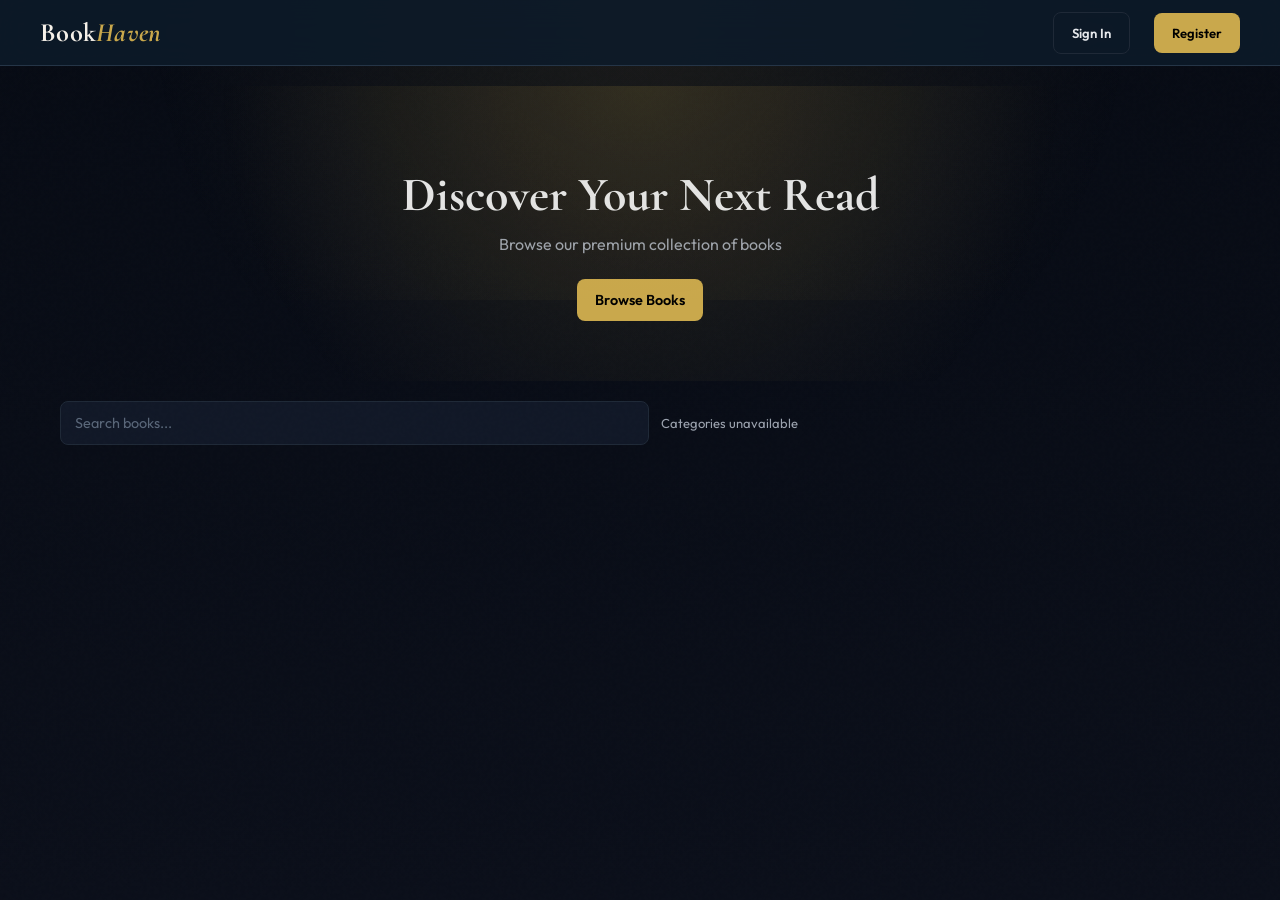
==== src/main/resources/static/index.html @ 8d001c1b "Initial commit: BookHaven full-stack bookstore application with authentication, catalog, cart, order" ====
<!DOCTYPE html>
  <html lang="en">
  <head>
    <meta charset="UTF-8" />
    <meta name="viewport" content="width=device-width, initial-scale=1.0" />
    <title>BookHaven — Catalog</title>
    <link rel="stylesheet" href="css/style.css" />
    <link rel="icon" href="data:,">
    <style>
      :root{
        --bg:#0b0f1a;
        --card:#111827;
        --card-2:#0f172a;
        --border:#1f2937;
        --gold:#c9a84c;
        --text:#e5e7eb;
        --muted:#9ca3af;
      }

      body{
        background:linear-gradient(180deg,#070b14 0%, #0b0f1a 100%);
      }

      #main-nav{margin-bottom:20px}

      /* HERO */
      .hero{
        position:relative;
        padding:80px 20px 60px;
        text-align:center;
        background:radial-gradient(circle at 50% 0%, rgba(201,168,76,.15), transparent 60%);
      }

      .hero h1{
        font-size:48px;
        font-weight:800;
        color:var(--text);
        margin-bottom:10px;
      }

      .hero p{
        color:var(--muted);
        margin-bottom:25px;
      }

      .hero-actions{
        display:flex;
        justify-content:center;
        gap:12px;
        flex-wrap:wrap;
      }

      /* FILTER BAR */
      .filter-bar{
        max-width:1200px;
        margin:0 auto;
        padding:20px;
        display:flex;
        gap:12px;
        flex-wrap:wrap;
      }

      #search-input{
        width:100%;
      }

      .cat-checkboxes{
        width:100%;
      }

      .search-bar{
        flex:1;
        padding:12px 14px;
        background:var(--card);
        border:1px solid var(--border);
        color:var(--text);
        border-radius:8px;
      }

      select{
        padding:12px 14px;
        background:var(--card);
        border:1px solid var(--border);
        color:var(--text);
        border-radius:8px;
      }

      /* GRID */
      .book-grid{
        max-width:1200px;
        margin:0 auto;
        padding:10px 20px 60px;
        display:grid;
        grid-template-columns:repeat(auto-fill,minmax(220px,1fr));
        gap:20px;
      }

      .book-card{
        background:linear-gradient(180deg,var(--card),var(--card-2));
        border:1px solid var(--border);
        border-radius:14px;
        overflow:hidden;
        transition:.2s ease;
        cursor:pointer;
      }

      .book-card:hover{
        transform:translateY(-6px);
        box-shadow:0 10px 30px rgba(0,0,0,.4);
        border-color:rgba(201,168,76,.4);
      }

      .book-cover{
        width:100%;
        height:280px;
        object-fit:cover;
        background:#020617;
      }

      .book-info{
        padding:14px;
      }

      .book-cat-tag{
        font-size:11px;
        color:var(--gold);
        margin-bottom:6px;
        text-transform:uppercase;
        letter-spacing:.08em;
      }

      .book-title{
        font-size:15px;
        font-weight:700;
        color:var(--text);
        margin-bottom:3px;
      }

      .book-author{
        font-size:13px;
        color:var(--muted);
        margin-bottom:8px;
      }

      .book-price{
        font-size:15px;
        color:var(--gold);
        font-weight:700;
      }

      /* RESULTS */
      #results-count{
        max-width:1200px;
        margin:0 auto;
        padding:0 20px 10px;
        color:var(--muted);
      }

      /* PAGINATION */
      #pagination{
        display:flex;
        justify-content:center;
        gap:8px;
        padding-bottom:50px;
      }

      #pagination button{
        background:var(--card);
        border:1px solid var(--border);
        color:var(--text);
        padding:8px 12px;
        border-radius:6px;
        cursor:pointer;
      }

      #pagination button:hover{
        border-color:var(--gold);
      }

      /* MODAL */
      .modal-overlay{
        position:fixed;
        inset:0;
        background:rgba(0,0,0,.75);
        display:none;
        align-items:center;
        justify-content:center;
        z-index:999;
      }

      .modal-overlay.open{
        display:flex;
      }

      .modal{
        background:var(--card);
        border-radius:14px;
        border:1px solid var(--border);
        width:720px;
        max-width:95%;
        overflow:hidden;
      }

      .book-modal-inner{
        display:flex;
      }

      .book-modal-cover img{
        width:260px;
        height:360px;
        object-fit:cover;
      }

      .book-modal-body{
        padding:20px;
        flex:1;
        display:flex;
        flex-direction:column;
      }

      .book-modal-actions{
        margin-top:auto;
        display:flex;
        gap:10px;
        align-items:center;
      }

      .book-modal-stock{
        color:var(--gold);
        font-weight:600;
        margin-top:8px;
      }

      .book-modal-title{
        font-size:22px;
        font-weight:700;
        color:var(--text);
      }

      .book-modal-author{
        color:var(--muted);
        margin-bottom:10px;
      }

      .book-modal-desc{
        color:var(--text);
        margin:10px 0;
      }

      .book-modal-price{
        font-size:22px;
        color:var(--gold);
        font-weight:700;
      }

      .qty-stepper{
        display:inline-flex;
        align-items:center;
        border:1px solid var(--border);
        border-radius:8px;
        overflow:hidden;
        margin:12px 0;
      }

      .qty-stepper button{
        width:40px;
        height:40px;
        border:none;
        background:var(--card);
        color:var(--text);
        font-size:18px;
        cursor:pointer;
      }

      .qty-stepper button:hover{
        background:rgba(201,168,76,.15);
      }

      .qty-stepper span{
        width:50px;
        text-align:center;
        font-weight:600;
        color:var(--text);
      }

      .btn{
        padding:12px 18px;
        border-radius:8px;
        text-decoration:none;
        font-weight:600;
      }

      .btn-primary{
        background:var(--gold);
        color:black;
      }

      .btn-secondary{
        border:1px solid var(--border);
        color:var(--text);
      }

      .cat-checkboxes{
        display:flex;
        flex-wrap:wrap;
        gap:8px;
        align-items:center;
        flex: 1;
      }

      .cat-checkbox{
        display:flex;
        align-items:center;
        gap:6px;
        background:var(--card);
        border:1px solid var(--border);
        padding:8px 10px;
        border-radius:8px;
        cursor:pointer;
        color:var(--text);
        font-size:13px;
      }

      .cat-checkbox input{
        accent-color:var(--gold);
        cursor:pointer;
      }

      .cat-checkbox:hover{
        border-color:var(--gold);
      }
    </style>
  </head>

  <body>

  <nav class="nav" id="main-nav"></nav>
  <div id="toast-container"></div>

  <!-- MODAL -->
  <div class="modal-overlay" id="book-modal-overlay">
    <div class="modal">
      <div class="book-modal-inner" id="book-modal-inner"></div>
    </div>
  </div>

  <section class="hero">
    <h1>Discover Your Next Read</h1>
    <p>Browse our premium collection of books</p>

    <div class="hero-actions">
      <button class="btn btn-primary"
              onclick="document.querySelector('.filter-bar').scrollIntoView({behavior:'smooth'})">
        Browse Books
      </button>

<!--      <a id="create-account-btn" class="btn btn-secondary" href="login.html">-->
<!--        Create Account-->
<!--      </a>-->
    </div>
  </section>

  <div class="filter-bar">
    <input id="search-input" class="search-bar"
           placeholder="Search books..."
           oninput="onSearch()" />

    <div id="cat-checkboxes" class="cat-checkboxes"></div>
  </div>

  <div id="results-count"></div>
  <div class="book-grid" id="book-grid"></div>
  <div id="pagination"></div>

  <script src="js/api.js"></script>

  <script>
    let page = 0
    let totalPages = 0
    let totalElements = 0
    let q = ''
    let catIds = []

    let modalQty = 1
    let currentBook = null

    document.addEventListener('DOMContentLoaded', () => {

      // 👑 admin should not stay in catalog
      if (Auth.isLoggedIn() && Auth.isAdmin()) {
        window.location.href = "admin.html"
        return
      }

      renderNav('catalog')

      // hide create account if logged in
      if (Auth.isLoggedIn()) {
        const btn = document.getElementById("create-account-btn")
        if (btn) btn.style.display = "none"
      }

      loadCategories()
      loadBooks()
    })

    function onSearch(){
      page=0
      q=document.getElementById("search-input").value
      loadBooks()
    }

    async function loadBooks(){
      let url=`/api/books?page=${page}&size=16`
      if(q) url+=`&q=${encodeURIComponent(q)}`
      if(catIds.length){
        catIds.forEach(id=>{
          url+=`&categoryId=${id}`
        })
      }

      const data=await apiFetch(url) || {}

      const books=data.content||[]
      totalPages=data.totalPages||0
      totalElements=data.totalElements||0

      renderGrid(books)
      renderPager()

      document.getElementById("results-count").textContent=
              totalElements+" books found"
    }

    // ── ADMIN CATEGORIES (for dropdowns) ──
    async function loadCategories(){
      const wrap = document.getElementById("cat-checkboxes")

      try{
        const data = await apiFetch("/api/categories?page=0&size=100")

        const cats = Array.isArray(data)
                ? data
                : (data?.content || [])

        renderCategoryCheckboxes(cats)

      }catch(e){

        /* fallback — load ALL books then extract categories */
        try{
          const data = await apiFetch("/api/books?page=0&size=100")

          const map = new Map()

          ;(data.content || []).forEach(b=>{
            if(b.categories){
              b.categories.forEach(c=>{
                map.set(c.id, c)
              })
            }
          })

          const cats = [...map.values()]

          if(cats.length){
            renderCategoryCheckboxes(cats)
          }else{
            wrap.innerHTML = `
          <div style="color:var(--muted);font-size:13px">
            No categories available
          </div>
        `
          }

        }catch(err){
          wrap.innerHTML = `
        <div style="color:var(--muted);font-size:13px">
          Categories unavailable
        </div>
      `
        }
      }
    }

    function renderCategoryCheckboxes(cats){
      const wrap = document.getElementById("cat-checkboxes")

      wrap.innerHTML = `
<label class="cat-checkbox">
  <input type="checkbox" value="" onchange="clearCats()">
  All
</label>
` + cats.map(c=>`
<label class="cat-checkbox">
  <input type="checkbox"
         value="${c.id}"
         onchange="onCatChange()">
  ${c.name}
</label>
`).join("")
    }

    function clearCats(){
      document
              .querySelectorAll("#cat-checkboxes input:not([value=''])")
              .forEach(cb=>cb.checked=false)

      catIds=[]
      loadBooks()
    }

    function onCatChange(){
      page = 0

      catIds = [...document.querySelectorAll(
              "#cat-checkboxes input:checked"
      )]
              .map(cb => cb.value)
              .filter(v => v !== "")   // ← ignore "All"

      loadBooks()
    }

    function renderGrid(books){
      const grid=document.getElementById("book-grid")

      grid.innerHTML=books.map(book=>{

        const cats=(book.categories||[])
                .map(c=>c.name)
                .join(", ")

        const cover=book.coverUrl
                ? `<img class="book-cover" src="${book.coverUrl}" alt="${book.title}">`
                : `<div class="book-cover"></div>`

        return `
  <div class="book-card" onclick="openBook(${book.id})">
  ${cover}
  <div class="book-info">
  <div class="book-cat-tag">${cats}</div>
  <div class="book-title">${book.title}</div>
  <div class="book-author">${book.author}</div>
  <div class="book-price">${formatPrice(book.price)}</div>
  </div>
  </div>
  `
      }).join("")
    }

    async function openBook(id){
      modalQty = 1

      const overlay = document.getElementById("book-modal-overlay")
      const inner = document.getElementById("book-modal-inner")

      overlay.classList.add("open")
      document.body.style.overflow = "hidden"

      const b = await apiFetch(`/api/books/${id}`)
      currentBook = b

      inner.innerHTML = `
      <div class="book-modal-cover">
        <img src="${b.coverUrl}" alt="${b.title}">
      </div>

      <div class="book-modal-body">
        <div class="book-modal-title">${b.title}</div>
        <div class="book-modal-author">${b.author}</div>

        <div class="book-modal-desc">
          ${b.description || ""}
        </div>

        <div class="book-modal-price">
          ${formatPrice(b.price)}
        </div>

       <!-- <div class="book-modal-stock">
          📦 Only ${b.stock ?? 0} items left
        </div> -->

        <div class="book-modal-actions">
          <div class="qty-stepper">
            <button onclick="changeQty(-1)">−</button>
            <span id="modal-qty">1</span>
            <button onclick="changeQty(1)">+</button>
          </div>

          <button class="btn btn-primary" onclick="addToCart()">
            Add to Cart
          </button>

          <button class="btn btn-secondary" onclick="closeBookModal()">
            Close
          </button>
        </div>
      </div>
    `
    }

    function changeQty(n){
      modalQty=Math.max(1,modalQty+n)
      document.getElementById("modal-qty").textContent=modalQty
    }

    function closeBookModal(){
      document.getElementById("book-modal-overlay").classList.remove("open")
      document.body.style.overflow=""
    }

    async function addToCart(){
      if(!Auth.isLoggedIn()){
        window.location="login.html"
        return
      }

      await apiPost("/api/cart/items",{
        bookId:currentBook.id,
        quantity:modalQty
      })

      loadCartBadge()   // ← ADD THIS LINE

      toast("Added to cart","success")
      closeBookModal()
    }

    function renderPager(){
      const el=document.getElementById("pagination")

      if(totalPages<=1){
        el.innerHTML=""
        return
      }

      let html=""

      for(let i=0;i<totalPages;i++){
        html+=`
  <button onclick="goPage(${i})">
  ${i+1}
  </button>
  `
      }

      el.innerHTML=html
    }

    function goPage(p){
      page=p
      loadBooks()
    }
  </script>

  </body>
  </html>
---- src/main/resources/static/css/style.css ----
@import url('https://fonts.googleapis.com/css2?family=Cormorant+Garamond:ital,wght@0,400;0,600;0,700;1,400;1,600&family=Outfit:wght@300;400;500;600&display=swap');

/* ═══════════════════════════════════════════════════
   BOOKHAVEN — SHARED STYLESHEET
   Aesthetic: Refined Literary Dark — deep navy, aged
   gold, ivory paper. Like a great private library.
═══════════════════════════════════════════════════ */

:root {
  --navy:       #0d1b2a;
  --navy-mid:   #162234;
  --navy-card:  #1a2a3a;
  --navy-border:#253547;
  --gold:       #c9a84c;
  --gold-light: #e8c97a;
  --gold-pale:  rgba(201,168,76,0.12);
  --ivory:      #f5f0e8;
  --ivory-dim:  #d8cfba;
  --rust:       #c0392b;
  --sage:       #2e7d5e;
  --text:       #e8e0d0;
  --text-muted: #8a9bb0;
  --white:      #ffffff;

  --shadow-sm:  0 2px 12px rgba(0,0,0,0.3);
  --shadow-md:  0 6px 30px rgba(0,0,0,0.45);
  --shadow-lg:  0 16px 60px rgba(0,0,0,0.6);
  --r:          6px;
  --r-lg:       10px;

  --nav-h: 66px;
}

:root {
  --font-sans: 'Outfit', sans-serif;
  --font-serif: 'Cormorant Garamond', serif;
}

html, body {
  font-family: var(--font-sans);
}

/* everything inherits */
* {
  font-family: inherit;
}

h1, h2, h3, h4, h5, h6,
.page-header-title,
.nav-brand,
.modal-title,
.empty-state h3,
.stat-value,
.font-serif {
  font-family: var(--font-serif);
}

button,
input,
select,
textarea,
.nav-link,
.sidebar-link,
.btn,
.form-input,
.search-bar {
  font-family: var(--font-sans);
}

*, *::before, *::after { box-sizing: border-box; margin: 0; padding: 0; }
html { font-size: 16px; scroll-behavior: smooth; }

body {
  font-family: 'Outfit', sans-serif;
  background: var(--navy);
  color: var(--text);
  min-height: 100vh;
  background-image:
    radial-gradient(ellipse 80% 50% at 10% 0%,   rgba(201,168,76,0.07) 0%, transparent 60%),
    radial-gradient(ellipse 60% 40% at 90% 100%,  rgba(13,27,42,0.8)   0%, transparent 70%);
}

/* Subtle grain overlay */
body::before {
  content: '';
  position: fixed; inset: 0; z-index: 0; pointer-events: none;
  background-image: url("data:image/svg+xml,%3Csvg viewBox='0 0 256 256' xmlns='http://www.w3.org/2000/svg'%3E%3Cfilter id='noise'%3E%3CfeTurbulence type='fractalNoise' baseFrequency='0.9' numOctaves='4' stitchTiles='stitch'/%3E%3C/filter%3E%3Crect width='100%25' height='100%25' filter='url(%23noise)' opacity='0.03'/%3E%3C/svg%3E");
  opacity: 0.4;
}

/* ═══════ NAV ═══════ */
.nav {
  position: sticky; top: 0; z-index: 200;
  height: var(--nav-h);
  background: rgba(13,27,42,0.88);
  backdrop-filter: blur(16px);
  border-bottom: 1px solid var(--navy-border);
  display: flex; align-items: center; justify-content: space-between;
  padding: 0 2.5rem;
  gap: 1.5rem;
}
.nav-brand {
  font-family: 'Cormorant Garamond', serif;
  font-size: 1.65rem; font-weight: 700;
  color: var(--ivory); text-decoration: none;
  letter-spacing: 0.01em; white-space: nowrap;
}
.nav-brand span { color: var(--gold); font-style: italic; }

/*.nav-links {
  display: flex; align-items: center; gap: 0.25rem;
  flex: 1; justify-content: center;
}*/

.nav-link {
  font-size: 0.88rem; font-weight: 500; color: var(--text-muted);
  text-decoration: none; padding: 0.45rem 0.9rem;
  border-radius: var(--r);
  transition: color 0.15s, background 0.15s;
  background: none; border: none; cursor: pointer;
  font-family: 'Outfit', sans-serif;
}
.nav-link:hover { color: var(--text); background: rgba(255,255,255,0.05); }
.nav-link.active { color: var(--gold); }

.nav-right{
  display:flex;
  align-items:center;
  gap:24px;
}

.nav-user {
  font-size: 0.82rem; color: var(--text-muted);
  background: rgba(255,255,255,0.05);
  border: 1px solid var(--navy-border);
  border-radius: 999px; padding: 0.3rem 0.9rem;
}
.btn-nav-signout {
  font-size: 0.82rem; font-weight: 500; color: var(--text-muted);
  background: none; border: none; cursor: pointer;
  font-family: 'Outfit', sans-serif;
  padding: 0.35rem 0.7rem; border-radius: var(--r);
  transition: color 0.15s;
}
.btn-nav-signout:hover { color: var(--rust); }

/* ── Account dropdown ── */
.nav-dropdown { position: relative; }
.nav-dropdown-toggle {
  display: flex; align-items: center; gap: 0.35rem;
}
.nav-dropdown-caret {
  font-size: 0.7rem; transition: transform 0.2s;
}
.nav-dropdown-menu.open ~ .nav-dropdown-toggle .nav-dropdown-caret,
.nav-dropdown-menu.open + * .nav-dropdown-caret { transform: rotate(180deg); }
.nav-dropdown-menu {
  display: none;
  position: absolute; right: 0; top: calc(100% + 0.5rem);
  min-width: 180px;
  background: var(--navy-card);
  border: 1px solid var(--navy-border);
  border-radius: var(--r-lg);
  box-shadow: 0 8px 24px rgba(0,0,0,0.4);
  padding: 0.4rem 0;
  z-index: 300;
  animation: dropIn 0.15s ease;
}
.nav-dropdown-menu.open { display: block; }
@keyframes dropIn {
  from { opacity: 0; transform: translateY(-6px); }
  to   { opacity: 1; transform: translateY(0); }
}
.nav-dropdown-user {
  font-size: 0.82rem; color: var(--text-muted);
  padding: 0.55rem 1rem 0.4rem;
  white-space: nowrap; overflow: hidden; text-overflow: ellipsis;
}
.nav-dropdown-divider {
  height: 1px; background: var(--navy-border); margin: 0.3rem 0;
}
.nav-dropdown-item {
  display: block; width: 100%;
  text-align: left; background: none; border: none;
  font-family: 'Outfit', sans-serif; font-size: 0.87rem;
  color: var(--text); padding: 0.5rem 1rem;
  cursor: pointer; transition: background 0.12s, color 0.12s;
}
.nav-dropdown-item:hover { background: rgba(255,255,255,0.06); }
.nav-dropdown-signout { color: var(--text-muted); }
.nav-dropdown-signout:hover { color: var(--rust); background: rgba(188,71,52,0.08); }


/* ═══════ BUTTONS ═══════ */
.btn {
  display: inline-flex; align-items: center; justify-content: center; gap: 0.5rem;
  font-family: 'Outfit', sans-serif; font-size: 0.9rem; font-weight: 600;
  border: none; border-radius: var(--r); cursor: pointer;
  padding: 0.65rem 1.5rem;
  transition: all 0.15s;
}
.btn-primary {
  background: var(--gold); color: var(--navy);
}
.btn-primary:hover { background: var(--gold-light); transform: translateY(-1px); box-shadow: 0 4px 18px rgba(201,168,76,0.35); }
.btn-secondary {
  background: transparent; color: var(--text);
  border: 1.5px solid var(--navy-border);
}
.btn-secondary:hover { border-color: var(--gold); color: var(--gold); transform: translateY(-1px); }
.btn-danger {
  background: transparent; color: var(--rust);
  border: 1.5px solid var(--rust);
}
.btn-danger:hover { background: var(--rust); color: #fff; }
.btn-ghost {
  background: transparent; color: var(--text-muted);
  border: none; padding: 0.45rem 0.8rem;
}
.btn-ghost:hover { color: var(--text); background: rgba(255,255,255,0.06); }
.btn:disabled { opacity: 0.4; pointer-events: none; }
.btn-sm { padding: 0.4rem 0.9rem; font-size: 0.82rem; }
.btn-lg { padding: 0.85rem 2.2rem; font-size: 1rem; }
.btn-full { width: 100%; }

/* ═══════ FORM ELEMENTS ═══════ */
.form-group { display: flex; flex-direction: column; gap: 0.45rem; min-width: 0; }
.form-label { font-size: 0.82rem; font-weight: 600; color: var(--ivory-dim); letter-spacing: 0.04em; text-transform: uppercase; }
.form-input, .form-select, .form-textarea {
  width: 100%; box-sizing: border-box;
  background: var(--navy-card); border: 1.5px solid var(--navy-border);
  border-radius: var(--r); color: var(--text);
  font-family: 'Outfit', sans-serif; font-size: 0.92rem;
  padding: 0.65rem 0.9rem;
  transition: border-color 0.15s, box-shadow 0.15s;
}
.form-input:focus, .form-select:focus, .form-textarea:focus {
  outline: none; border-color: var(--gold);
  box-shadow: 0 0 0 3px rgba(201,168,76,0.15);
}
.form-input::placeholder, .form-textarea::placeholder { color: var(--text-muted); opacity: 0.6; }
.form-select {
  appearance: none; cursor: pointer;
  background-image: url("data:image/svg+xml,%3Csvg xmlns='http://www.w3.org/2000/svg' width='12' height='8' viewBox='0 0 12 8'%3E%3Cpath fill='%238a9bb0' d='M6 8L0 0h12z'/%3E%3C/svg%3E");
  background-repeat: no-repeat; background-position: right 0.8rem center;
  padding-right: 2.2rem;
}
.form-select option { background: var(--navy-mid); }
.form-textarea { resize: vertical; min-height: 100px; }
.form-error { font-size: 0.82rem; color: #e57373; margin-top: 0.2rem; display: none; }
.form-success { font-size: 0.82rem; color: #81c784; margin-top: 0.2rem; display: none; }

/* ═══════ CARDS ═══════ */
.card {
  background: var(--navy-card);
  border: 1px solid var(--navy-border);
  border-radius: var(--r-lg);
}

/* ═══════ TOAST ═══════ */
#toast-container {
  position: fixed; bottom: 2rem; right: 2rem;
  z-index: 9999;
  display: flex; flex-direction: column; gap: 0.6rem;
  pointer-events: none;
}
.toast {
  display: flex; align-items: center; gap: 0.7rem;
  background: var(--navy-card); border: 1px solid var(--navy-border);
  border-left: 4px solid var(--gold);
  border-radius: var(--r); padding: 0.8rem 1.2rem;
  font-size: 0.88rem; max-width: 320px;
  box-shadow: var(--shadow-md);
  animation: toastSlide 0.22s ease;
  pointer-events: all;
}
.toast.success { border-left-color: var(--sage); }
.toast.error   { border-left-color: var(--rust); }
.toast-icon { font-size: 1rem; flex-shrink: 0; }
@keyframes toastSlide {
  from { opacity: 0; transform: translateX(20px); }
  to   { opacity: 1; transform: translateX(0); }
}

/* ═══════ MODAL ═══════ */
.modal-overlay {
  display: none; position: fixed; inset: 0; z-index: 500;
  background: rgba(5,12,20,0.75); backdrop-filter: blur(6px);
  align-items: center; justify-content: center;
  padding: 1rem;
}
.modal-overlay.open { display: flex; }
.modal {
  background: var(--navy-mid); border: 1px solid var(--navy-border);
  border-radius: var(--r-lg); box-shadow: var(--shadow-lg);
  max-height: 92vh; overflow-y: auto;
  animation: modalPop 0.22s cubic-bezier(0.34, 1.56, 0.64, 1);
}
@keyframes modalPop {
  from { opacity: 0; transform: scale(0.93) translateY(20px); }
  to   { opacity: 1; transform: scale(1) translateY(0); }
}
.modal-header {
  display: flex; align-items: center; justify-content: space-between;
  padding: 1.3rem 1.5rem; border-bottom: 1px solid var(--navy-border);
}
.modal-title {
  font-family: 'Cormorant Garamond', serif;
  font-size: 1.3rem; font-weight: 700; color: var(--ivory);
}
.modal-close {
  background: none; border: none; color: var(--text-muted);
  font-size: 1.3rem; cursor: pointer; line-height: 1;
  transition: color 0.15s;
}
.modal-close:hover { color: var(--text); }
.modal-body { padding: 1.5rem; }
.modal-footer {
  padding: 1.2rem 1.5rem; border-top: 1px solid var(--navy-border);
  display: flex; gap: 0.8rem; justify-content: flex-end;
}

/* ═══════ TABLE ═══════ */
.table-wrap { overflow-x: auto; border-radius: var(--r-lg); border: 1px solid var(--navy-border); }
table { width: 100%; border-collapse: collapse; font-size: 0.88rem; }
thead tr { background: rgba(255,255,255,0.04); border-bottom: 1px solid var(--navy-border); }
thead th {
  padding: 0.85rem 1rem; text-align: left;
  font-size: 0.75rem; font-weight: 600; letter-spacing: 0.07em;
  text-transform: uppercase; color: var(--text-muted);
  white-space: nowrap;
}
tbody tr { border-bottom: 1px solid rgba(37,53,71,0.6); transition: background 0.12s; }
tbody tr:last-child { border-bottom: none; }
tbody tr:hover { background: rgba(255,255,255,0.03); }
tbody td { padding: 0.85rem 1rem; vertical-align: middle; }

/* ═══════ BADGE / STATUS ═══════ */
.badge {
  display: inline-flex; align-items: center;
  font-size: 0.72rem; font-weight: 600; letter-spacing: 0.06em;
  text-transform: uppercase; border-radius: 999px;
  padding: 0.2rem 0.7rem;
}
.badge-gold    { background: var(--gold-pale); color: var(--gold); border: 1px solid rgba(201,168,76,0.3); }
.badge-green   { background: rgba(46,125,94,0.18); color: #6fcca0; border: 1px solid rgba(46,125,94,0.35); }
.badge-red     { background: rgba(192,57,43,0.18); color: #e57373; border: 1px solid rgba(192,57,43,0.35); }
.badge-gray    { background: rgba(138,155,176,0.15); color: var(--text-muted); border: 1px solid var(--navy-border); }

/* ═══════ SKELETON ═══════ */
.skeleton {
  background: linear-gradient(90deg, var(--navy-card) 25%, var(--navy-border) 50%, var(--navy-card) 75%);
  background-size: 200% 100%;
  animation: shimmer 1.5s infinite;
  border-radius: var(--r);
}
@keyframes shimmer {
  from { background-position: 200% 0; }
  to   { background-position: -200% 0; }
}

/* ═══════ QTY STEPPER ═══════ */
.qty-stepper {
  display: inline-flex; align-items: center;
  border: 1.5px solid var(--navy-border); border-radius: var(--r);
  overflow: hidden;
}
.qty-stepper button {
  width: 32px; height: 34px; background: rgba(255,255,255,0.05);
  border: none; color: var(--text); font-size: 1.1rem; cursor: pointer;
  transition: background 0.12s;
}
.qty-stepper button:hover { background: rgba(255,255,255,0.1); }
.qty-stepper .qty-val {
  width: 38px; text-align: center; font-size: 0.9rem; font-weight: 600;
  background: transparent; border: none; color: var(--text);
  font-family: 'Outfit', sans-serif;
}

/* ═══════ EMPTY STATE ═══════ */
.empty-state {
  text-align: center; padding: 4rem 2rem; color: var(--text-muted);
}
.empty-icon { font-size: 3rem; margin-bottom: 1rem; opacity: 0.7; }
.empty-state h3 {
  font-family: 'Cormorant Garamond', serif;
  font-size: 1.4rem; color: var(--ivory); margin-bottom: 0.5rem;
}
.empty-state p { font-size: 0.9rem; margin-bottom: 1.5rem; }

/* ═══════ PAGE HEADER ═══════ */
.page-header {
  padding: 2.5rem 2.5rem 0;
  max-width: 1280px; margin: 0 auto;
}
.page-header-title {
  font-family: 'Cormorant Garamond', serif;
  font-size: 2rem; font-weight: 700; color: var(--ivory);
  margin-bottom: 0.25rem;
}
.page-header-sub { font-size: 0.88rem; color: var(--text-muted); }

/* ═══════ PAGINATION ═══════ */
.pagination {
  display: flex; justify-content: center; align-items: center;
  gap: 0.4rem; padding: 2rem;
  flex-wrap: wrap;
}
.page-btn {
  min-width: 36px; height: 36px; padding: 0 0.6rem;
  background: var(--navy-card); border: 1.5px solid var(--navy-border);
  border-radius: var(--r); font-family: 'Outfit', sans-serif;
  font-size: 0.85rem; color: var(--text-muted); cursor: pointer;
  display: flex; align-items: center; justify-content: center;
  transition: all 0.15s;
}
.page-btn:hover    { border-color: var(--gold); color: var(--gold); }
.page-btn.active   { background: var(--gold); border-color: var(--gold); color: var(--navy); font-weight: 700; }
.page-btn:disabled { opacity: 0.3; pointer-events: none; }

/* ═══════ SIDEBAR LAYOUT ═══════ */
.admin-layout {
  display: flex; min-height: calc(100vh - var(--nav-h));
}
.sidebar {
  width: 220px; flex-shrink: 0;
  background: var(--navy-mid);
  border-right: 1px solid var(--navy-border);
  padding: 2rem 0;
  position: sticky; top: var(--nav-h); height: calc(100vh - var(--nav-h));
  overflow-y: auto;
}
.sidebar-label {
  font-size: 0.68rem; font-weight: 700; letter-spacing: 0.14em;
  text-transform: uppercase; color: var(--text-muted);
  padding: 0 1.5rem; margin-bottom: 0.5rem; margin-top: 1.5rem;
}
.sidebar-label:first-child { margin-top: 0; }
.sidebar-link {
  display: flex; align-items: center; gap: 0.7rem;
  padding: 0.65rem 1.5rem; font-size: 0.88rem; font-weight: 500;
  color: var(--text-muted); text-decoration: none;
  border-left: 3px solid transparent;
  transition: all 0.15s; cursor: pointer;
  background: none; border-top: none; border-bottom: none; border-right: none;
  font-family: 'Outfit', sans-serif; width: 100%; text-align: left;
}
.sidebar-link:hover { color: var(--text); background: rgba(255,255,255,0.04); }
.sidebar-link.active { color: var(--gold); border-left-color: var(--gold); background: var(--gold-pale); }
.sidebar-link .icon { font-size: 1rem; width: 20px; text-align: center; }

.admin-content {
  flex: 1; padding: 2rem 2.5rem;
  min-width: 0;
}

/* ═══════ SEARCH BAR ═══════ */
.search-bar-wrap {
  position: relative; width: 100%;
}
.search-bar-wrap .icon {
  position: absolute; left: 0.8rem; top: 50%;
  transform: translateY(-50%); color: var(--text-muted);
  pointer-events: none; font-size: 0.9rem;
}
.search-bar {
  width: 100%; padding: 0.6rem 0.9rem 0.6rem 2.4rem;
  background: var(--navy-card); border: 1.5px solid var(--navy-border);
  border-radius: var(--r); color: var(--text);
  font-family: 'Outfit', sans-serif; font-size: 0.9rem;
  transition: border-color 0.15s;
}
.search-bar:focus { outline: none; border-color: var(--gold); }
.search-bar::placeholder { color: var(--text-muted); opacity: 0.6; }

/* ═══════ STATS CARDS ═══════ */
.stats-grid {
  display: grid; grid-template-columns: repeat(auto-fill, minmax(180px, 1fr));
  gap: 1rem; margin-bottom: 2rem;
}
.stat-card {
  background: var(--navy-card); border: 1px solid var(--navy-border);
  border-radius: var(--r-lg); padding: 1.2rem 1.5rem;
}
.stat-label { font-size: 0.75rem; font-weight: 600; letter-spacing: 0.08em; text-transform: uppercase; color: var(--text-muted); margin-bottom: 0.4rem; }
.stat-value { font-family: 'Cormorant Garamond', serif; font-size: 2rem; font-weight: 700; color: var(--ivory); line-height: 1; }
.stat-value.gold { color: var(--gold); }

/* ═══════ TOOLBAR ═══════ */
.toolbar {
  display: flex; align-items: center; justify-content: space-between;
  gap: 1rem; flex-wrap: wrap; margin-bottom: 1.2rem;
}
.toolbar-left { display: flex; align-items: center; gap: 0.8rem; flex: 1; flex-wrap: wrap; }
.toolbar-right { display: flex; align-items: center; gap: 0.8rem; }

/* ═══════ UTIL ═══════ */
.text-gold   { color: var(--gold); }
.text-muted  { color: var(--text-muted); }
.text-ivory  { color: var(--ivory); }
.text-danger { color: var(--rust); }
.text-success{ color: #81c784; }
.font-serif  { font-family: 'Cormorant Garamond', serif; }
.fw-700      { font-weight: 700; }
.mt-1 { margin-top: 0.5rem; }
.mt-2 { margin-top: 1rem; }
.mt-3 { margin-top: 1.5rem; }
.mt-4 { margin-top: 2rem; }
.mb-1 { margin-bottom: 0.5rem; }
.mb-2 { margin-bottom: 1rem; }
.mb-3 { margin-bottom: 1.5rem; }
.d-flex { display: flex; }
.align-center { align-items: center; }
.gap-1 { gap: 0.5rem; }
.gap-2 { gap: 1rem; }
.flex-1 { flex: 1; }
.text-right { text-align: right; }

/* ═══════ DIVIDER ═══════ */
.divider {
  display: flex; align-items: center; gap: 1rem;
  margin: 1.5rem 0;
}
.divider::before, .divider::after {
  content: ''; flex: 1; height: 1px; background: var(--navy-border);
}
.divider span { font-size: 0.75rem; color: var(--text-muted); white-space: nowrap; }

/* ═══════ CONFIRM DIALOG ═══════ */
#confirm-overlay {
  display: none; position: fixed; inset: 0; z-index: 9000;
  background: rgba(5,12,20,0.8); backdrop-filter: blur(4px);
  align-items: center; justify-content: center;
}
#confirm-overlay.open { display: flex; }
.confirm-box {
  background: var(--navy-mid); border: 1px solid var(--navy-border);
  border-radius: var(--r-lg); padding: 2rem; max-width: 380px; width: 90%;
  box-shadow: var(--shadow-lg);
  animation: modalPop 0.2s ease;
}
.confirm-box h3 { font-family: 'Cormorant Garamond', serif; font-size: 1.2rem; color: var(--ivory); margin-bottom: 0.5rem; }
.confirm-box p  { font-size: 0.88rem; color: var(--text-muted); margin-bottom: 1.5rem; }
.confirm-box .actions { display: flex; gap: 0.8rem; justify-content: flex-end; }

/* ═══════ RESPONSIVE ═══════ */
@media (max-width: 900px) {
  .nav { padding: 0 1.2rem; }
  .nav-links { display: none; }
  .admin-layout { flex-direction: column; }
  .sidebar { width: 100%; height: auto; position: static; display: flex; flex-wrap: wrap; padding: 0.5rem 1rem; border-right: none; border-bottom: 1px solid var(--navy-border); }
  .sidebar-label { display: none; }
  .sidebar-link { padding: 0.5rem 0.8rem; border-left: none; border-bottom: 3px solid transparent; font-size: 0.82rem; }
  .sidebar-link.active { border-left: none; border-bottom-color: var(--gold); }
  .admin-content { padding: 1.5rem 1.2rem; }
}
@media (max-width: 600px) {
  .modal { margin: 0.5rem; }
  .modal-footer { flex-wrap: wrap; }
  .toolbar { flex-direction: column; align-items: stretch; }
}

/* ═══════ NAV CART BADGE ═══════ */
.nav-link{
  position:relative;
}

.cart-badge{
  position:absolute;
  top:-6px;
  right:-10px;
  background:#c9a84c;
  color:black;
  font-size:11px;
  padding:2px 6px;
  border-radius:10px;
  font-weight:700;
}

.cart-badge.hidden{
  display:none;
}

/* CART BADGE — upgraded */
.cart-badge{
  position:absolute;
  top:-8px;
  right:-12px;
  min-width:18px;
  height:18px;
  padding:0 5px;

  display:flex;
  align-items:center;
  justify-content:center;

  background:linear-gradient(180deg,#e8c97a,#c9a84c);
  color:#0d1b2a;

  font-size:10px;
  font-weight:700;
  border-radius:999px;

  box-shadow:0 2px 6px rgba(0,0,0,.4);
  border:1px solid rgba(255,255,255,.15);

  transform:scale(0.8);
  opacity:0;
  transition:.2s ease;
}

.cart-badge.show{
  transform:scale(1);
  opacity:1;
}

.cart-badge.bump{
  animation:bump .25s ease;
}

@keyframes bump{
  0%{ transform:scale(1); }
  50%{ transform:scale(1.25); }
  100%{ transform:scale(1); }
}

/* NAV LAYOUT (FINAL) */
.nav-inner{
  display:flex;
  align-items:center;
  width:100%;
}

.nav-left{
  display:flex;
  align-items:center;
}

/* push everything to right */
.nav-right{
  margin-left:auto;
  display:flex;
  align-items:center;
  gap:24px;
}

/* CATEGORY DROPDOWN */
#cat-select{
  height:44px;
  padding:0 40px 0 14px; /* space for arrow */
  border-radius:10px;
  border:1px solid var(--navy-border);
  background:var(--navy-card);
  color:var(--text);
  font-family:'Outfit', sans-serif;
  font-size:14px;
  cursor:pointer;

  appearance:none;

  /* custom arrow */
  background-image:url("data:image/svg+xml,%3Csvg xmlns='http://www.w3.org/2000/svg' width='12' height='8' viewBox='0 0 12 8'%3E%3Cpath fill='%238a9bb0' d='M6 8L0 0h12z'/%3E%3C/svg%3E");
  background-repeat:no-repeat;
  background-position:right 14px center;
}

.filter-bar{
  display:flex;
  gap:12px;
  align-items:center;
  margin:24px 0;
}

.search-bar{
  flex:1;
}

/* ═════════════════════════════════════
   PREMIUM THEME (MATCH INDEX.HTML)
═════════════════════════════════════ */

body{
  background:linear-gradient(180deg,#070b14 0%, #0b0f1a 100%);
}

/* HERO GOLD LIGHT (used by pages) */
.page-header{
  position:relative;
}

.page-header::before{
  content:"";
  position:absolute;
  inset:0;
  background:radial-gradient(circle at 50% 0%, rgba(201,168,76,.12), transparent 60%);
  pointer-events:none;
}

/* PREMIUM CARD LOOK */
.card,
.cart-item,
.cart-summary,
.order-card{
  background:linear-gradient(180deg,var(--navy-card),var(--navy-mid));
  border:1px solid var(--navy-border);
}

/* PREMIUM HOVER */
.cart-item:hover,
.order-card:hover{
  border-color:rgba(201,168,76,.35);
  box-shadow:0 10px 30px rgba(0,0,0,.35);
}

/* PREMIUM CONTAINER WIDTH */
.cart-layout,
.orders-container{
  max-width:1200px;
}

/* GOLD TITLE STYLE */
.page-header-title{
  font-size:2.2rem;
}

/* SUBTLE TOP GLOW */
body::after{
  content:"";
  position:fixed;
  top:0;
  left:0;
  right:0;
  height:300px;
  background:radial-gradient(circle at 50% 0%, rgba(201,168,76,.10), transparent 70%);
  pointer-events:none;
  z-index:0;
}

/* ═════════ EMPTY PAGE (CART / ORDERS) ═════════ */

/* EMPTY PAGE CENTERING */
.empty-page{
  min-height:60vh;
  display:flex;
  align-items:center;
  justify-content:center;
}

.empty-page .empty-state{
  text-align:center;
  margin:auto;
}

.empty-icon{
  font-size:42px;
  margin-bottom:12px;
  opacity:.9;
}

.empty-state h3{
  font-size:22px;
  margin-bottom:8px;
}

.empty-state p{
  color:var(--text-muted);
  margin-bottom:18px;
}
.cart-layout.empty-page{
  display:flex;
  justify-content:center;
  align-items:center;
  min-height:60vh;
}

.password-field{
  position:relative;
}

.password-toggle{
  position:absolute;
  right:12px;
  top:50%;
  transform:translateY(-50%);
  cursor:pointer;
  font-size:14px;
  opacity:.6;
}

.password-toggle:hover{
  opacity:1;
}

/* nicer inputs */
.auth-form .form-input{
  background: rgba(255,255,255,0.03);
  border: 1px solid rgba(255,255,255,0.08);
  height:44px;
}

.auth-form .form-input:focus{
  border-color: var(--gold);
  box-shadow:0 0 0 2px rgba(201,168,76,.15);
}

/* better button */
#login-btn{
  margin-top:6px;
  height:46px;
  font-weight:600;
  letter-spacing:.3px;
}

#login-btn:hover{
  transform: translateY(-1px);
}

/* REGISTER NAME ROW */
.register-row{
  display:flex;
  gap:12px;
}

.register-row .form-group{
  flex:1;
}

/* mobile responsive */
@media (max-width:600px){
  .register-row{
    flex-direction:column;
  }
}
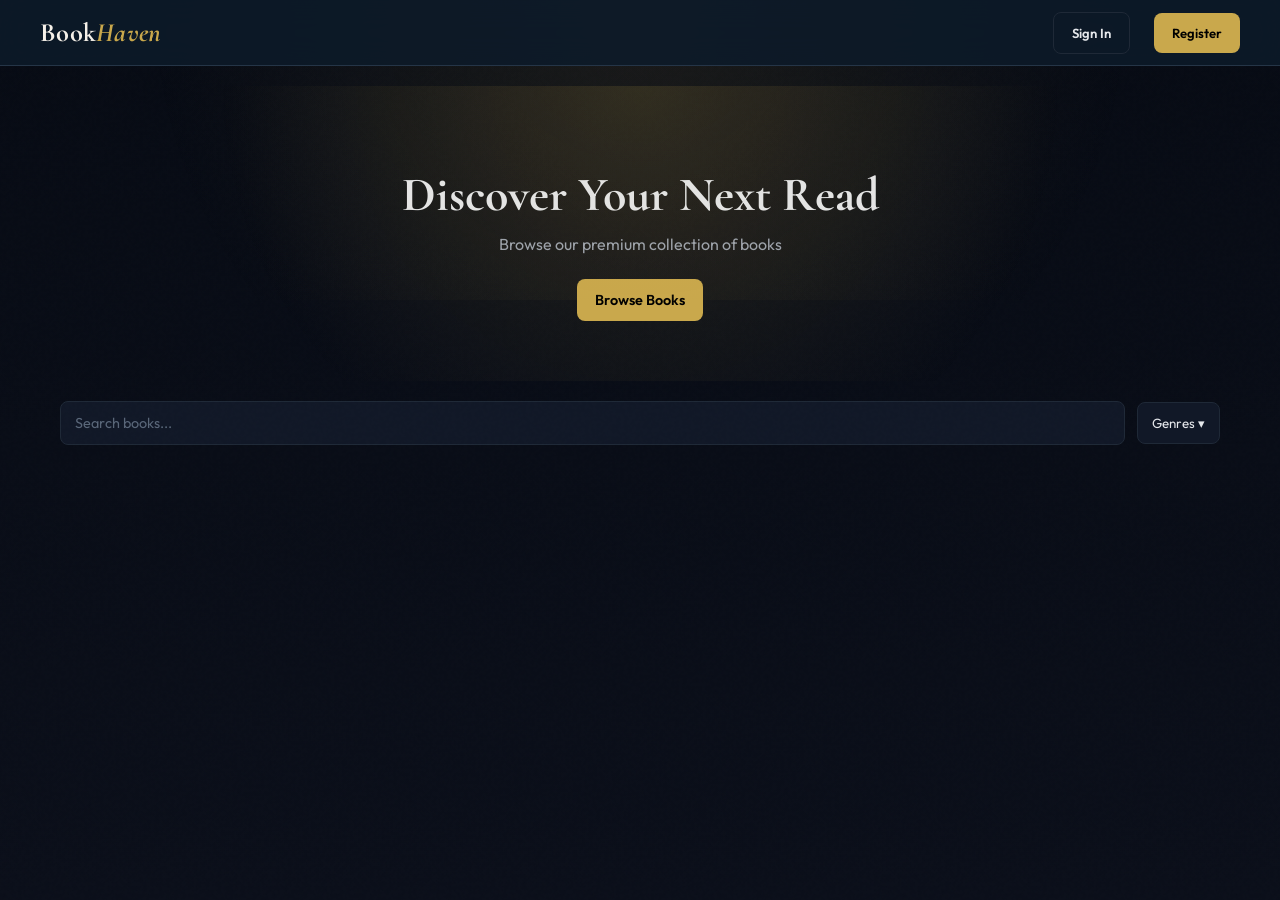
==== commit 743cfb73: "feat: add admin dashboard, category controller, and preset seed data * Added admin.html admin dashbo" ====
--- a/src/main/resources/static/index.html
+++ b/src/main/resources/static/index.html
@@ -64,10 +64,6 @@
         width:100%;
       }
 
-      .cat-checkboxes{
-        width:100%;
-      }
-
       .search-bar{
         flex:1;
         padding:12px 14px;
@@ -300,25 +296,17 @@
         color:var(--text);
       }
 
-      .cat-checkboxes{
-        display:flex;
-        flex-wrap:wrap;
+      .cat-checkbox{
+        display:flex;
+        align-items:center;
         gap:8px;
-        align-items:center;
-        flex: 1;
-      }
-
-      .cat-checkbox{
-        display:flex;
-        align-items:center;
-        gap:6px;
-        background:var(--card);
-        border:1px solid var(--border);
-        padding:8px 10px;
-        border-radius:8px;
+        background:transparent;
+        border:none;
+        padding:4px 0;
+        border-radius:0;
         cursor:pointer;
         color:var(--text);
-        font-size:13px;
+        font-size:14px;
       }
 
       .cat-checkbox input{
@@ -327,7 +315,52 @@
       }
 
       .cat-checkbox:hover{
+        color:var(--gold);
+      }
+
+      .filter-dropdown{
+        position:relative;
+      }
+
+      .filter-toggle{
+        background:var(--card);
+        border:1px solid var(--border);
+        color:var(--text);
+        padding:12px 14px;
+        border-radius:8px;
+        cursor:pointer;
+      }
+
+      .filter-toggle:hover{
         border-color:var(--gold);
+      }
+
+      .dropdown-menu{
+        position:absolute;
+        top:110%;
+        right:0;
+        width:600px;
+
+        background:var(--card-2);
+        border:1px solid var(--border);
+        border-radius:12px;
+        padding:16px;
+
+        display:none;
+        z-index:999;
+
+        max-height:260px;
+        overflow-y:auto;   /* SCROLL HERE */
+      }
+
+      .dropdown-menu.show{
+        display:block;
+      }
+
+      .cat-checkboxes{
+        display:grid;
+        grid-template-columns: repeat(4, 1fr);
+        gap:10px 30px;
       }
     </style>
   </head>
@@ -361,11 +394,21 @@
   </section>
 
   <div class="filter-bar">
+
     <input id="search-input" class="search-bar"
            placeholder="Search books..."
            oninput="onSearch()" />
 
-    <div id="cat-checkboxes" class="cat-checkboxes"></div>
+    <div class="filter-dropdown">
+      <button class="filter-toggle" onclick="toggleFilters(event)">
+        Genres ▾
+      </button>
+
+      <div class="dropdown-menu" id="dropdown-menu">
+        <div id="cat-checkboxes" class="cat-checkboxes"></div>
+      </div>
+    </div>
+
   </div>
 
   <div id="results-count"></div>
@@ -432,73 +475,41 @@
               totalElements+" books found"
     }
 
-    // ── ADMIN CATEGORIES (for dropdowns) ──
+    // ── ADMIN CATEGORIES (for dropdowns) ──//
     async function loadCategories(){
       const wrap = document.getElementById("cat-checkboxes")
 
       try{
-        const data = await apiFetch("/api/categories?page=0&size=100")
-
-        const cats = Array.isArray(data)
-                ? data
-                : (data?.content || [])
-
+        const cats = await apiFetch("/api/categories")
         renderCategoryCheckboxes(cats)
 
       }catch(e){
-
-        /* fallback — load ALL books then extract categories */
-        try{
-          const data = await apiFetch("/api/books?page=0&size=100")
-
-          const map = new Map()
-
-          ;(data.content || []).forEach(b=>{
-            if(b.categories){
-              b.categories.forEach(c=>{
-                map.set(c.id, c)
-              })
-            }
-          })
-
-          const cats = [...map.values()]
-
-          if(cats.length){
-            renderCategoryCheckboxes(cats)
-          }else{
-            wrap.innerHTML = `
-          <div style="color:var(--muted);font-size:13px">
-            No categories available
-          </div>
-        `
-          }
-
-        }catch(err){
-          wrap.innerHTML = `
-        <div style="color:var(--muted);font-size:13px">
-          Categories unavailable
-        </div>
-      `
-        }
+        wrap.innerHTML = `
+      <div style="color:var(--muted);font-size:13px">
+        Categories unavailable
+      </div>
+    `
       }
     }
 
     function renderCategoryCheckboxes(cats){
       const wrap = document.getElementById("cat-checkboxes")
 
+      cats.sort((a, b) => a.name.localeCompare(b.name))
+
       wrap.innerHTML = `
-<label class="cat-checkbox">
-  <input type="checkbox" value="" onchange="clearCats()">
-  All
-</label>
-` + cats.map(c=>`
-<label class="cat-checkbox">
-  <input type="checkbox"
-         value="${c.id}"
-         onchange="onCatChange()">
-  ${c.name}
-</label>
-`).join("")
+        <label class="cat-checkbox">
+          <input type="checkbox" value="" onchange="clearCats()">
+          All
+        </label>
+        ` + cats.map(c=>`
+        <label class="cat-checkbox">
+          <input type="checkbox"
+                 value="${c.id}"
+                 onchange="onCatChange()">
+          ${c.name}
+        </label>
+        `).join("")
     }
 
     function clearCats(){
@@ -653,6 +664,23 @@
       page=p
       loadBooks()
     }
+
+    function toggleFilters(e){
+      e.stopPropagation()
+      document
+              .getElementById("dropdown-menu")
+              .classList
+              .toggle("show")
+    }
+
+    document.addEventListener("click", function(e){
+      const dropdown = document.querySelector(".filter-dropdown")
+      const menu = document.getElementById("dropdown-menu")
+
+      if(!dropdown.contains(e.target)){
+        menu.classList.remove("show")
+      }
+    })
   </script>
 
   </body>
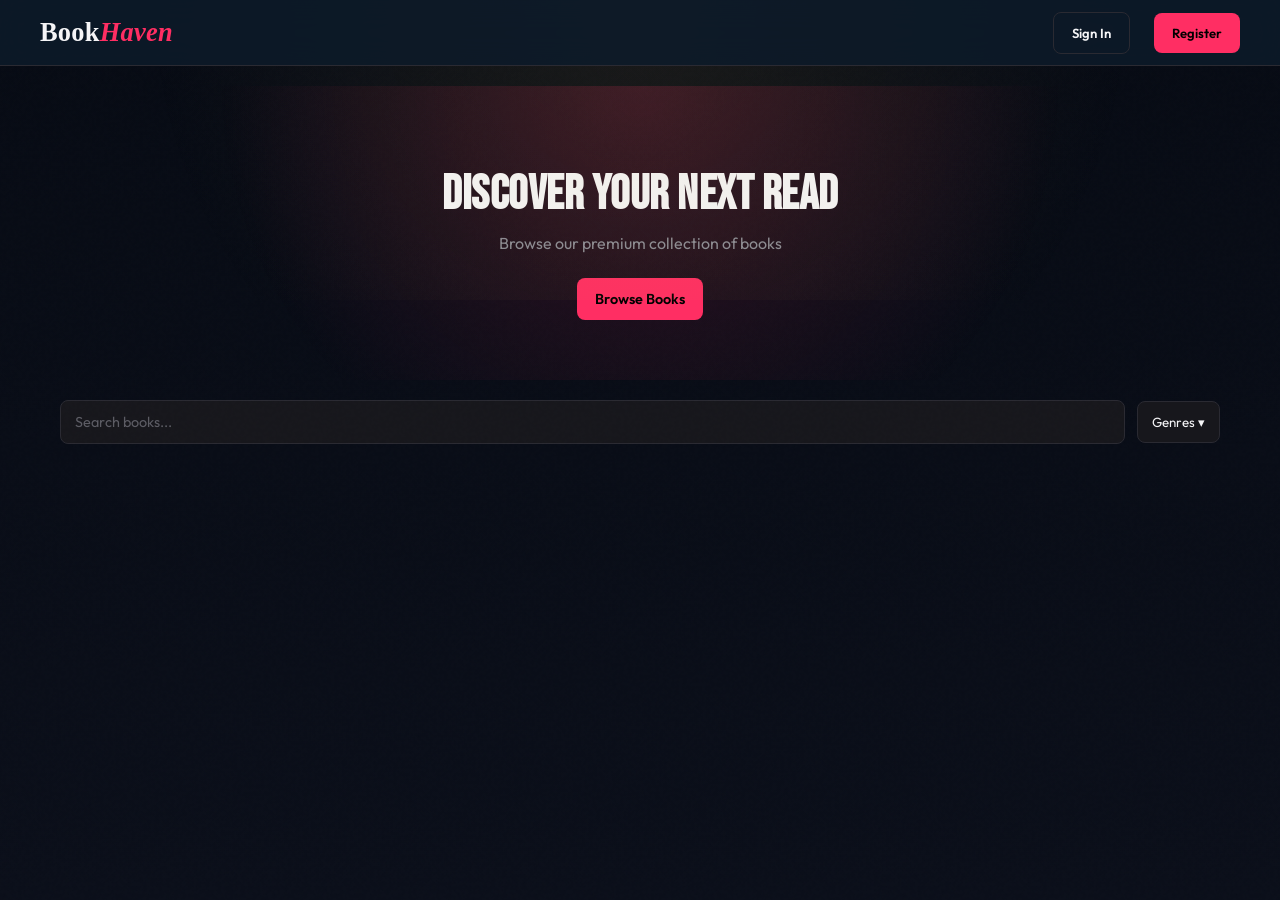
==== commit de87b25d: "updated design" ====
--- a/src/main/resources/static/index.html
+++ b/src/main/resources/static/index.html
@@ -6,15 +6,22 @@
     <title>BookHaven — Catalog</title>
     <link rel="stylesheet" href="css/style.css" />
     <link rel="icon" href="data:,">
+    <link href="https://fonts.googleapis.com/css2?family=Bebas+Neue&family=Outfit:wght@300;400;500;600&display=swap" rel="stylesheet">
     <style>
       :root{
-        --bg:#0b0f1a;
-        --card:#111827;
-        --card-2:#0f172a;
-        --border:#1f2937;
-        --gold:#c9a84c;
-        --text:#e5e7eb;
-        --muted:#9ca3af;
+        /* BACKGROUND */
+        --bg:#0f0f14;
+        --card:#17171c;
+        --card-2:#14141a;
+        --border:#2a2a32;
+
+        /* MANGA ACCENT */
+        --gold:#ff2e63;
+        --gold-light:#ff4f7d;
+
+        /* TEXT */
+        --text:#f5f5f7;
+        --muted:#8b8b95;
       }
 
       body{
@@ -28,7 +35,7 @@
         position:relative;
         padding:80px 20px 60px;
         text-align:center;
-        background:radial-gradient(circle at 50% 0%, rgba(201,168,76,.15), transparent 60%);
+        background:radial-gradient(circle at 50% 0%, rgba(255,46,99,.18), transparent 60%);
       }
 
       .hero h1{
@@ -36,6 +43,8 @@
         font-weight:800;
         color:var(--text);
         margin-bottom:10px;
+        font-family:'Bebas Neue', sans-serif;
+        letter-spacing:.5px;
       }
 
       .hero p{
@@ -103,7 +112,7 @@
       .book-card:hover{
         transform:translateY(-6px);
         box-shadow:0 10px 30px rgba(0,0,0,.4);
-        border-color:rgba(201,168,76,.4);
+        border-color:rgba(255,46,99,.4);
       }
 
       .book-cover{
@@ -160,17 +169,43 @@
         padding-bottom:50px;
       }
 
-      #pagination button{
+      #pagination{
+        display:flex;
+        justify-content:center;
+        gap:8px;
+        padding:40px 0 60px;
+      }
+
+      .page-btn{
+        min-width:42px;
+        height:42px;
+
+        display:flex;
+        align-items:center;
+        justify-content:center;
+
         background:var(--card);
         border:1px solid var(--border);
         color:var(--text);
-        padding:8px 12px;
-        border-radius:6px;
+
+        border-radius:10px;
         cursor:pointer;
-      }
-
-      #pagination button:hover{
+        transition:.15s;
+      }
+
+      .page-btn:hover{
         border-color:var(--gold);
+      }
+
+      .page-btn.active{
+        background:var(--gold);
+        color:black;
+        border-color:var(--gold);
+      }
+
+      .page-btn:disabled{
+        opacity:.4;
+        cursor:default;
       }
 
       /* MODAL */
@@ -640,29 +675,49 @@
     }
 
     function renderPager(){
-      const el=document.getElementById("pagination")
-
-      if(totalPages<=1){
-        el.innerHTML=""
+      const el = document.getElementById("pagination")
+
+      if(totalPages <= 1){
+        el.innerHTML = ""
         return
       }
 
-      let html=""
-
-      for(let i=0;i<totalPages;i++){
-        html+=`
-  <button onclick="goPage(${i})">
-  ${i+1}
-  </button>
-  `
-      }
-
-      el.innerHTML=html
+      let html = ""
+
+      html += `<button class="page-btn" ${page===0?'disabled':''}
+            onclick="goPage(${page-1})">‹</button>`
+
+      const start = Math.max(0, page - 2)
+      const end   = Math.min(totalPages - 1, page + 2)
+
+      for(let i = start; i <= end; i++){
+        html += `
+      <button class="page-btn ${i===page?'active':''}"
+              onclick="goPage(${i})">
+        ${i+1}
+      </button>
+    `
+      }
+
+      html += `<button class="page-btn"
+            ${page>=totalPages-1?'disabled':''}
+            onclick="goPage(${page+1})">›</button>`
+
+      el.innerHTML = html
     }
 
     function goPage(p){
-      page=p
+      page = p
       loadBooks()
+
+      const yOffset = -180; // height of navbar
+      const element = document.getElementById("book-grid")
+      const y = element.getBoundingClientRect().top + window.pageYOffset + yOffset
+
+      window.scrollTo({
+        top: y,
+        behavior: "smooth"
+      })
     }
 
     function toggleFilters(e){
--- a/src/main/resources/static/css/style.css
+++ b/src/main/resources/static/css/style.css
@@ -1,4 +1,4 @@
-@import url('https://fonts.googleapis.com/css2?family=Cormorant+Garamond:ital,wght@0,400;0,600;0,700;1,400;1,600&family=Outfit:wght@300;400;500;600&display=swap');
+@import url('https://fonts.googleapis.com/css2?family=Bebas+Neue&family=Outfit:wght@300;400;500;600&display=swap');
 
 /* ═══════════════════════════════════════════════════
    BOOKHAVEN — SHARED STYLESHEET
@@ -7,33 +7,45 @@
 ═══════════════════════════════════════════════════ */
 
 :root {
-  --navy:       #0d1b2a;
-  --navy-mid:   #162234;
-  --navy-card:  #1a2a3a;
-  --navy-border:#253547;
-  --gold:       #c9a84c;
-  --gold-light: #e8c97a;
-  --gold-pale:  rgba(201,168,76,0.12);
-  --ivory:      #f5f0e8;
-  --ivory-dim:  #d8cfba;
-  --rust:       #c0392b;
-  --sage:       #2e7d5e;
-  --text:       #e8e0d0;
-  --text-muted: #8a9bb0;
-  --white:      #ffffff;
-
-  --shadow-sm:  0 2px 12px rgba(0,0,0,0.3);
-  --shadow-md:  0 6px 30px rgba(0,0,0,0.45);
-  --shadow-lg:  0 16px 60px rgba(0,0,0,0.6);
-  --r:          6px;
-  --r-lg:       10px;
+  /* BACKGROUND */
+  --navy:        #0f0f14;
+  --navy-mid:    #14141a;
+  --navy-card:   #17171c;
+  --navy-border: #2a2a32;
+
+  /* PRIMARY ACCENT (manga pink/red) */
+  --gold:        #ff2e63;
+  --gold-light:  #ff4f7d;
+  --gold-pale:   rgba(255,46,99,0.12);
+
+  /* SECONDARY ACCENT (optional highlight) */
+  --accent-2:    #08d9d6;
+
+  /* TEXT */
+  --ivory:       #f5f5f7;
+  --ivory-dim:   #b8b8c2;
+  --text:        #f5f5f7;
+  --text-muted:  #8b8b95;
+  --white:       #ffffff;
+
+  /* STATUS */
+  --rust:        #ff4d4f;
+  --sage:        #22c55e;
+
+  /* UI */
+  --shadow-sm: 0 2px 12px rgba(0,0,0,0.3);
+  --shadow-md: 0 6px 30px rgba(0,0,0,0.45);
+  --shadow-lg: 0 16px 60px rgba(0,0,0,0.6);
+
+  --r: 6px;
+  --r-lg: 10px;
 
   --nav-h: 66px;
 }
 
-:root {
+:root{
   --font-sans: 'Outfit', sans-serif;
-  --font-serif: 'Cormorant Garamond', serif;
+  --font-serif: 'Bebas Neue', sans-serif;
 }
 
 html, body {
@@ -832,3 +844,105 @@
   }
 }
 
+/* ═════════════════════════════════════
+   ORDERS PAGE
+═════════════════════════════════════ */
+
+.orders-container{
+  max-width:1200px;
+  margin:0 auto;
+}
+
+.order-card{
+  padding:20px;
+  border-radius:12px;
+  margin-bottom:16px;
+  background:linear-gradient(180deg,var(--navy-card),var(--navy-mid));
+  border:1px solid var(--navy-border);
+  transition:.2s ease;
+}
+
+.order-card:hover{
+  border-color:rgba(201,168,76,.35);
+  box-shadow:0 10px 30px rgba(0,0,0,.35);
+}
+
+.order-header{
+  display:flex;
+  justify-content:space-between;
+  align-items:center;
+  margin-bottom:14px;
+}
+
+.order-id{
+  font-weight:600;
+  color:var(--ivory);
+}
+
+.order-date{
+  font-size:13px;
+  color:var(--text-muted);
+}
+
+.order-items{
+  border-top:1px solid var(--navy-border);
+  border-bottom:1px solid var(--navy-border);
+  padding:12px 0;
+  margin:12px 0;
+}
+
+.order-item{
+  display:flex;
+  justify-content:space-between;
+  padding:6px 0;
+  font-size:14px;
+}
+
+.order-item-name{
+  color:var(--text);
+}
+
+.order-item-qty{
+  color:var(--text-muted);
+}
+
+.order-footer{
+  display:flex;
+  justify-content:space-between;
+  align-items:center;
+  margin-top:10px;
+}
+
+.order-total{
+  font-weight:700;
+  color:var(--gold);
+  font-size:16px;
+}
+
+.order-status{
+  font-size:12px;
+}
+
+/* ORDER DROPDOWN */
+.order-details{
+  display:none;
+  padding:14px 18px;
+  border-top:1px solid var(--navy-border);
+  background:rgba(0,0,0,.15);
+}
+
+.order-details.open{
+  display:block;
+}
+
+.order-toggle{
+  cursor:pointer;
+}
+
+.order-toggle .caret{
+  transition:.2s ease;
+}
+
+.order-toggle.open .caret{
+  transform:rotate(180deg);
+}
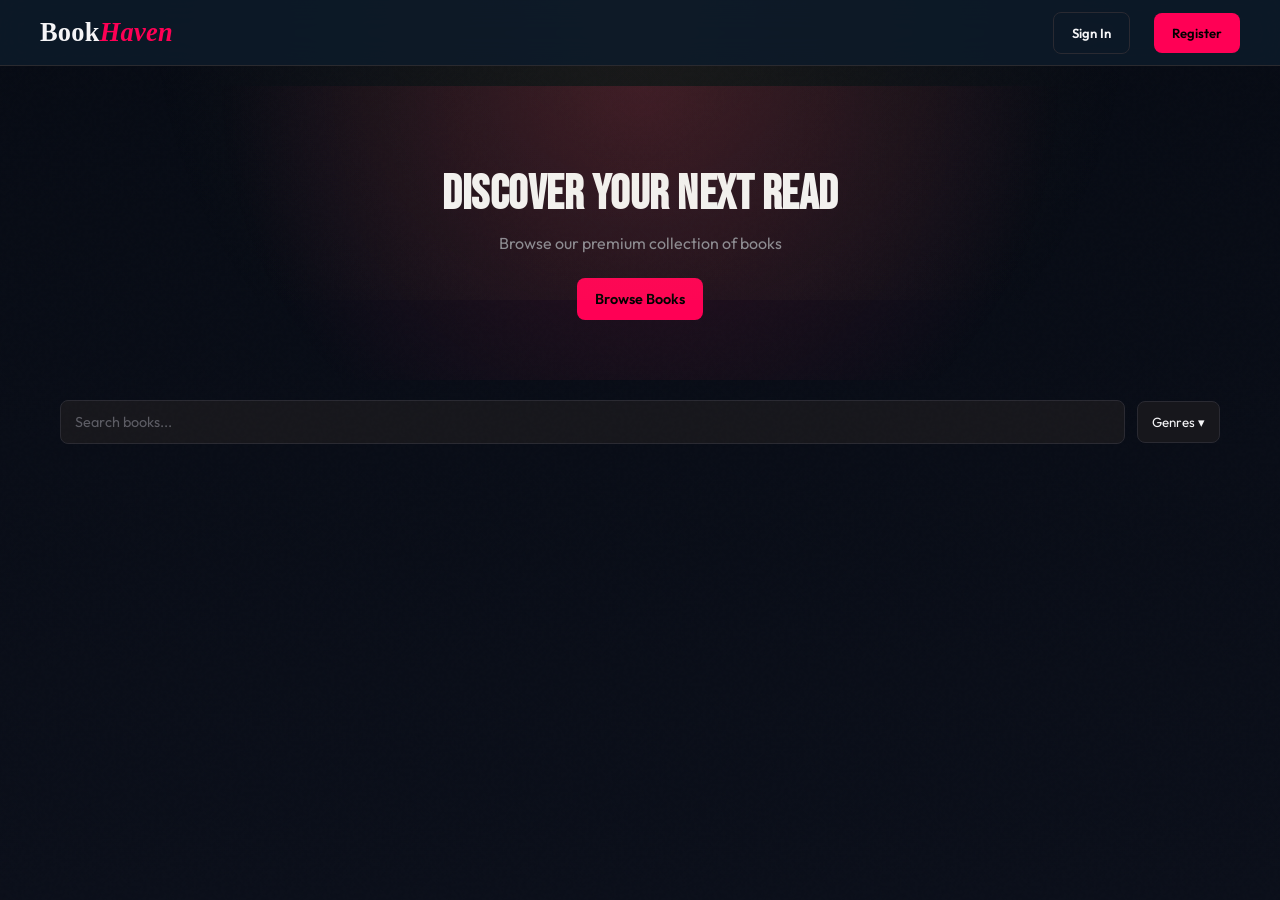
==== commit ad6aa170: "updated" ====
--- a/src/main/resources/static/index.html
+++ b/src/main/resources/static/index.html
@@ -10,14 +10,15 @@
     <style>
       :root{
         /* BACKGROUND */
-        --bg:#0f0f14;
-        --card:#17171c;
-        --card-2:#14141a;
-        --border:#2a2a32;
+        --bg:          #0f0f14;
+        --card:        #17171c;
+        --card-2:      #14141a;
+        --border:      #2a2a32;
 
         /* MANGA ACCENT */
-        --gold:#ff2e63;
-        --gold-light:#ff4f7d;
+        --gold:        #ff0055;
+        --gold-light:  #ff336f;
+        --gold-pale:   rgba(255,0,85,0.12);
 
         /* TEXT */
         --text:#f5f5f7;
--- a/src/main/resources/static/css/style.css
+++ b/src/main/resources/static/css/style.css
@@ -8,18 +8,18 @@
 
 :root {
   /* BACKGROUND */
-  --navy:        #0f0f14;
-  --navy-mid:    #14141a;
-  --navy-card:   #17171c;
-  --navy-border: #2a2a32;
-
-  /* PRIMARY ACCENT (manga pink/red) */
-  --gold:        #ff2e63;
-  --gold-light:  #ff4f7d;
-  --gold-pale:   rgba(255,46,99,0.12);
-
-  /* SECONDARY ACCENT (optional highlight) */
-  --accent-2:    #08d9d6;
+  --navy:        #0b0b0d;
+  --navy-mid:    #121214;
+  --navy-card:   #17171a;
+  --navy-border: #2a2a2f;
+
+  /* PRIMARY ACCENT (RED) */
+  --gold:        #ff0055;
+  --gold-light:  #ff336f;
+  --gold-pale:   rgba(255,0,85,0.12);
+
+  /* SECONDARY ACCENT */
+  --accent-2:    #ff6b6b;
 
   /* TEXT */
   --ivory:       #f5f5f7;
@@ -88,8 +88,8 @@
   color: var(--text);
   min-height: 100vh;
   background-image:
-    radial-gradient(ellipse 80% 50% at 10% 0%,   rgba(201,168,76,0.07) 0%, transparent 60%),
-    radial-gradient(ellipse 60% 40% at 90% 100%,  rgba(13,27,42,0.8)   0%, transparent 70%);
+          radial-gradient(ellipse 80% 50% at 10% 0%, rgba(220,38,38,0.12) 0%, transparent 60%),
+          radial-gradient(ellipse 60% 40% at 90% 100%, rgba(10,10,12,0.9) 0%, transparent 70%);
 }
 
 /* Subtle grain overlay */
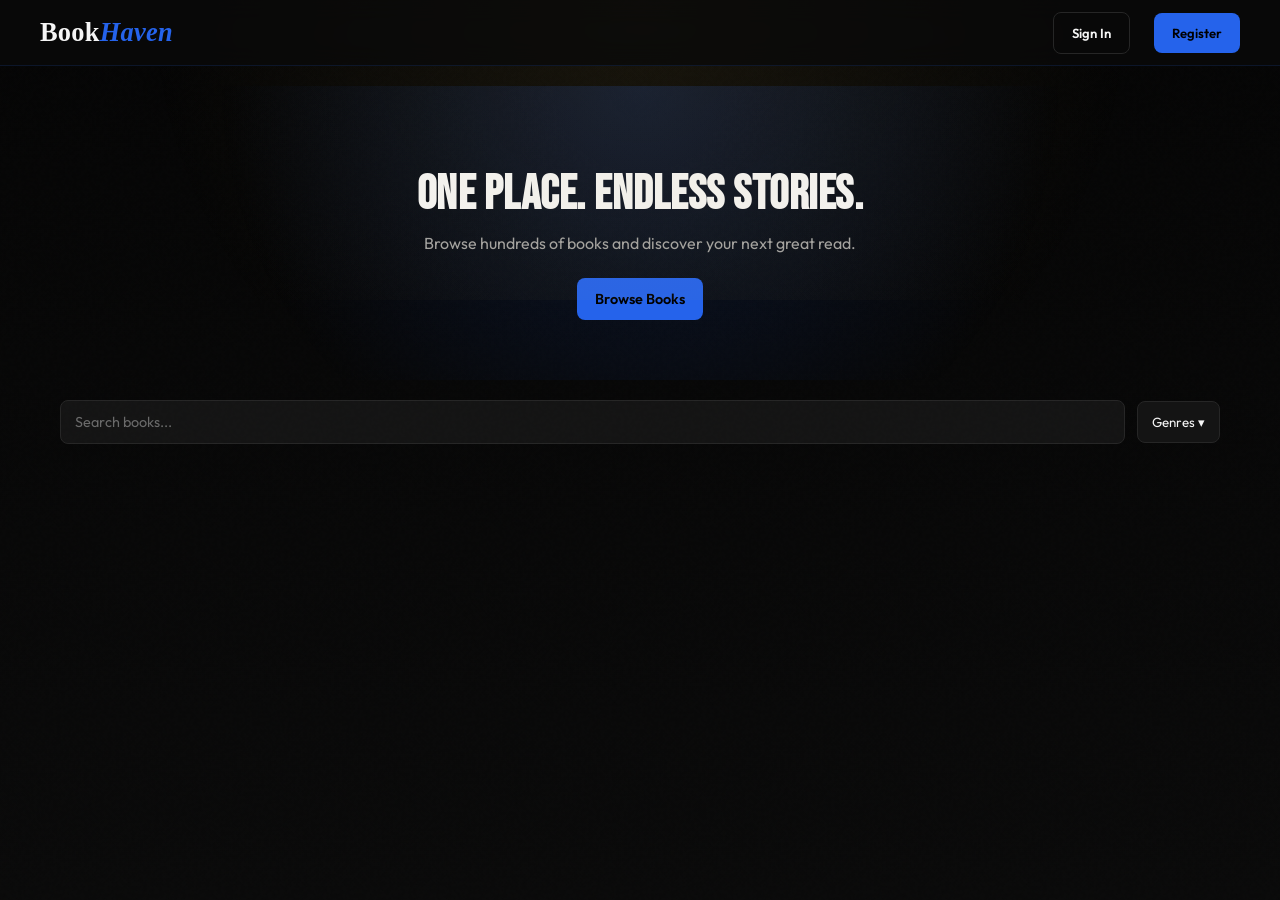
==== commit 91d72426: "updated" ====
--- a/src/main/resources/static/index.html
+++ b/src/main/resources/static/index.html
@@ -10,23 +10,26 @@
     <style>
       :root{
         /* BACKGROUND */
-        --bg:          #0f0f14;
-        --card:        #17171c;
-        --card-2:      #14141a;
-        --border:      #2a2a32;
-
-        /* MANGA ACCENT */
-        --gold:        #ff0055;
-        --gold-light:  #ff336f;
-        --gold-pale:   rgba(255,0,85,0.12);
+        --bg:          #0A0A0A;
+        --card:        #141414;
+        --card-2:      #1A1A1A;
+        --border:      #262626;
+
+        /* BLUE MANGA ACCENT */
+        --gold:        #2563EB;
+        --gold-light:  #60A5FA;
+        --gold-pale:   rgba(37,99,235,0.12);
+
+        /* SECONDARY ACCENT */
+        --accent-2:    #38BDF8;
 
         /* TEXT */
-        --text:#f5f5f7;
-        --muted:#8b8b95;
+        --text:        #F5F5F5;
+        --muted:       #A3A3A3;
       }
 
       body{
-        background:linear-gradient(180deg,#070b14 0%, #0b0f1a 100%);
+        background:linear-gradient(180deg,#050505 0%, #0A0A0A 100%);
       }
 
       #main-nav{margin-bottom:20px}
@@ -36,7 +39,7 @@
         position:relative;
         padding:80px 20px 60px;
         text-align:center;
-        background:radial-gradient(circle at 50% 0%, rgba(255,46,99,.18), transparent 60%);
+        background:radial-gradient(circle at 50% 0%, rgba(37,99,235,.18), transparent 60%);
       }
 
       .hero h1{
@@ -113,7 +116,7 @@
       .book-card:hover{
         transform:translateY(-6px);
         box-shadow:0 10px 30px rgba(0,0,0,.4);
-        border-color:rgba(255,46,99,.4);
+        border-color:rgba(37,99,235,.5);
       }
 
       .book-cover{
@@ -163,13 +166,6 @@
       }
 
       /* PAGINATION */
-      #pagination{
-        display:flex;
-        justify-content:center;
-        gap:8px;
-        padding-bottom:50px;
-      }
-
       #pagination{
         display:flex;
         justify-content:center;
@@ -305,7 +301,7 @@
       }
 
       .qty-stepper button:hover{
-        background:rgba(201,168,76,.15);
+        background:rgba(37,99,235,.15);
       }
 
       .qty-stepper span{
@@ -386,7 +382,7 @@
         z-index:999;
 
         max-height:260px;
-        overflow-y:auto;   /* SCROLL HERE */
+        overflow-y:auto;
       }
 
       .dropdown-menu.show{
@@ -414,8 +410,8 @@
   </div>
 
   <section class="hero">
-    <h1>Discover Your Next Read</h1>
-    <p>Browse our premium collection of books</p>
+    <h1>One Place. Endless Stories.</h1>
+    <p>Browse hundreds of books and discover your next great read.</p>
 
     <div class="hero-actions">
       <button class="btn btn-primary"
--- a/src/main/resources/static/css/style.css
+++ b/src/main/resources/static/css/style.css
@@ -8,37 +8,37 @@
 
 :root {
   /* BACKGROUND */
-  --navy:        #0b0b0d;
-  --navy-mid:    #121214;
-  --navy-card:   #17171a;
-  --navy-border: #2a2a2f;
-
-  /* PRIMARY ACCENT (RED) */
-  --gold:        #ff0055;
-  --gold-light:  #ff336f;
-  --gold-pale:   rgba(255,0,85,0.12);
+  --navy:        #0A0A0A;
+  --navy-mid:    #141414;
+  --navy-card:   #1A1A1A;
+  --navy-border: #262626;
+
+  /* PRIMARY ACCENT */
+  --gold:        #2563EB;
+  --gold-light:  #60A5FA;
+  --gold-pale:   rgba(37,99,235,0.12);
 
   /* SECONDARY ACCENT */
-  --accent-2:    #ff6b6b;
+  --accent-2:    #38BDF8;
 
   /* TEXT */
-  --ivory:       #f5f5f7;
-  --ivory-dim:   #b8b8c2;
-  --text:        #f5f5f7;
-  --text-muted:  #8b8b95;
+  --ivory:       #F5F5F5;
+  --ivory-dim:   #A3A3A3;
+  --text:        #F5F5F5;
+  --text-muted:  #A3A3A3;
   --white:       #ffffff;
 
   /* STATUS */
-  --rust:        #ff4d4f;
-  --sage:        #22c55e;
+  --rust:        #EF4444;
+  --sage:        #22C55E;
 
   /* UI */
-  --shadow-sm: 0 2px 12px rgba(0,0,0,0.3);
-  --shadow-md: 0 6px 30px rgba(0,0,0,0.45);
-  --shadow-lg: 0 16px 60px rgba(0,0,0,0.6);
-
-  --r: 6px;
-  --r-lg: 10px;
+  --shadow-sm: 0 2px 12px rgba(0,0,0,0.35);
+  --shadow-md: 0 6px 30px rgba(0,0,0,0.55);
+  --shadow-lg: 0 16px 60px rgba(0,0,0,0.75);
+
+  --r: 8px;
+  --r-lg: 14px;
 
   --nav-h: 66px;
 }
@@ -104,9 +104,9 @@
 .nav {
   position: sticky; top: 0; z-index: 200;
   height: var(--nav-h);
-  background: rgba(13,27,42,0.88);
-  backdrop-filter: blur(16px);
-  border-bottom: 1px solid var(--navy-border);
+  background: rgba(10, 10, 10, 0.75);
+  backdrop-filter: blur(12px);
+  border-bottom: 1px solid rgba(37, 99, 235, 0.15);
   display: flex; align-items: center; justify-content: space-between;
   padding: 0 2.5rem;
   gap: 1.5rem;
@@ -125,15 +125,28 @@
 }*/
 
 .nav-link {
-  font-size: 0.88rem; font-weight: 500; color: var(--text-muted);
-  text-decoration: none; padding: 0.45rem 0.9rem;
+  font-size: 0.88rem;
+  font-weight: 500;
+  color: var(--text-muted);
+  text-decoration: none;
+  padding: 0.45rem 0.9rem;
   border-radius: var(--r);
   transition: color 0.15s, background 0.15s;
-  background: none; border: none; cursor: pointer;
+  background: none;
+  border: none;
+  cursor: pointer;
   font-family: 'Outfit', sans-serif;
 }
-.nav-link:hover { color: var(--text); background: rgba(255,255,255,0.05); }
-.nav-link.active { color: var(--gold); }
+
+.nav-link:hover {
+  color: var(--text);
+  background: rgba(37, 99, 235, 0.08);
+}
+
+.nav-link.active {
+  color: var(--gold);
+  background: rgba(37, 99, 235, 0.12);
+}
 
 .nav-right{
   display:flex;
